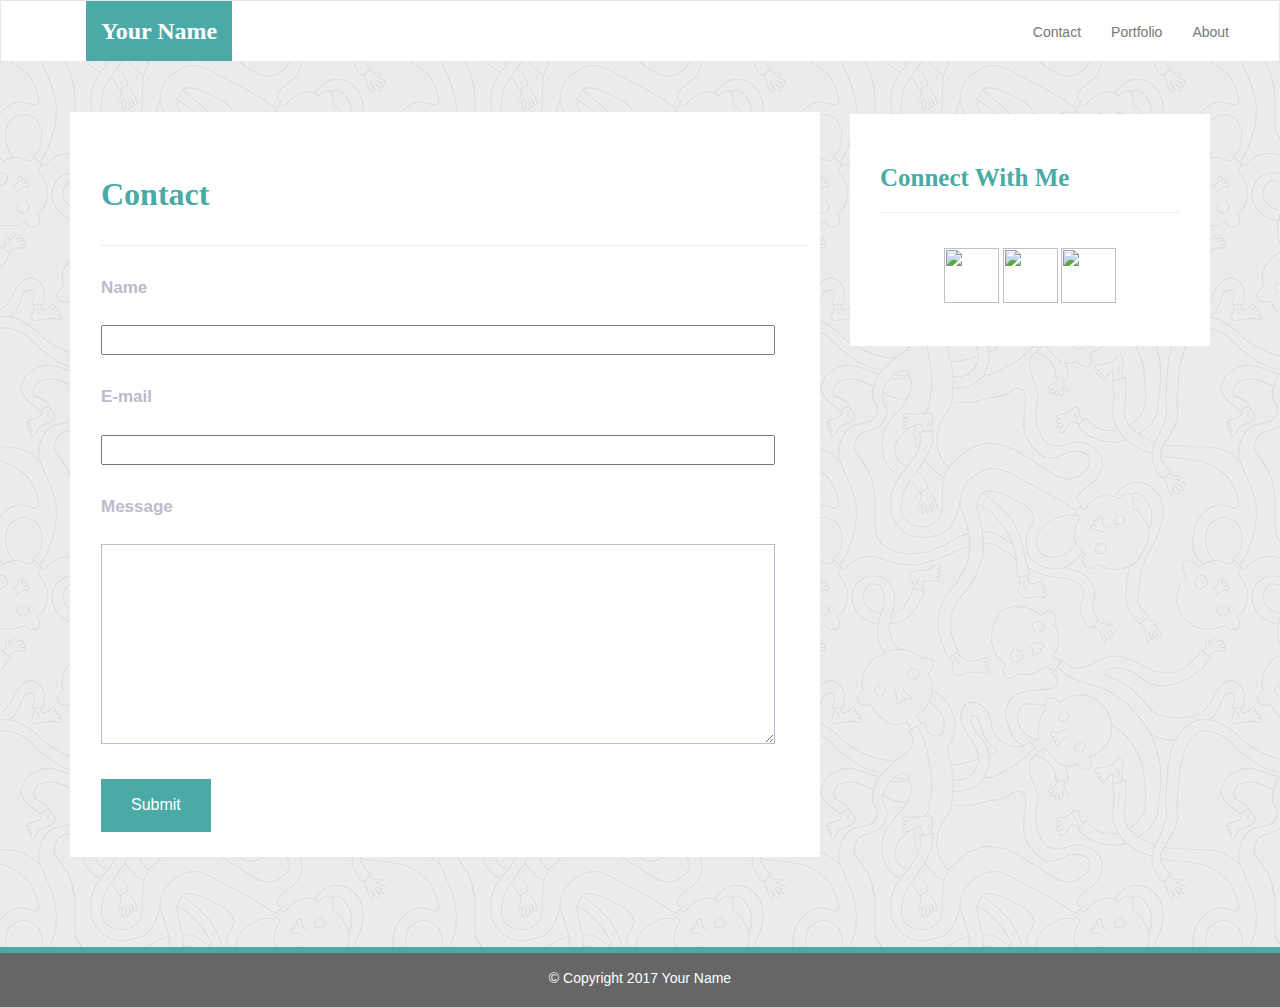
==== contact.html @ 90f9ba24 "changed icons and profile pic plus some house keeping" ====
<!DOCTYPE html>
<html lang="en-us">
  <head>

    <meta charset="UTF-8">
    <meta name="viewport" content="width=device-width, initial-scale=1.0">
    <meta http-equiv="X-UA-Compatible" content="ie=edge">

    <title>Bootstrap Basic Portfolio</title>

    <!-- Boostrap Stylesheet -->
    <link rel="stylesheet" href="https://maxcdn.bootstrapcdn.com/bootstrap/3.3.7/css/bootstrap.min.css" integrity="sha384-BVYiiSIFeK1dGmJRAkycuHAHRg32OmUcww7on3RYdg4Va+PmSTsz/K68vbdEjh4u" crossorigin="anonymous">

    <!-- Our own CSS stylesheet -->
    <link rel="stylesheet" href="assets/css/styles.css" media="screen">

  </head>

  <body>

    <!-- Start of navbar -->
    <nav class="navbar navbar-default">
      <div class="container-fluid navbar-custom">

        <!-- Brand and toggle get grouped for better mobile display -->
        <div class="navbar-header">
          <button type="button" class="navbar-toggle collapsed" data-toggle="collapse" data-target="#bs-example-navbar-collapse-1" aria-expanded="false">
            <span class="sr-only">Toggle navigation</span>
            <span class="icon-bar"></span>
            <span class="icon-bar"></span>
            <span class="icon-bar"></span>
          </button>
          <a class="navbar-brand" href="#" id="logo">Your Name</a>
        </div>

        <!-- Collect the nav links, forms, and other content for toggling -->
        <div class="collapse navbar-collapse" id="bs-example-navbar-collapse-1">
          <ul class="nav navbar-nav navbar-right navbar-right-custom">
            <li><a href="contact.html">Contact</a></li><span class="pipe"></span>
            <li><a href="portfolio.html">Portfolio</a></li><span class="pipe"></span>
            <li><a href="index.html">About</a></li>
          </ul>
        </div><!-- /.navbar-collapse -->
      </div><!-- /.container-fluid -->
    </nav>
    <!-- End of navbar -->

    <!-- Start of content wrap -->
    <div class="wrap">
      <div class="container">
        <section class="row">
          <div class="col-md-8">
            <form class="contact-form">
              <h1 class="contact-form-header">Contact</h1>
              <hr class="contact-hr"/>
              <div class="form-group">
                <label class="label-name" for="name">Name</label>
                <input type="text" id="name_input" name="user_name" />
              </div>
              <div class="form-group">
                <label class="label-mail" for="mail">E-mail</label>
                <input type="email" id="mail_input" name="user_mail" />
              </div>
              <div class="form-group">
                <label class="label-msg" for="msg">Message</label><br />
                <textarea id="msg" name="user_message_input" cols=600></textarea>
              </div>
              <button class="submit-btn">Submit</button>
            </form>
          </div>
          <div class="col-md-4">

            <!-- Start of Connect With Me Area -->
            <section id="connect-with-me-area">
              <div class="connect-with-me-content">
                <h1 class="connect-with-me-header">Connect With Me</h1>
                <hr />
                <div id="images">
                  <img src="assets/imgs/github.png" alt="" class="connect-with-me-photo">
                  <img src="assets/imgs/linkedin.png" alt="" class="connect-with-me-photo">
                  <img src="assets/imgs/stackover2.png" alt="" class="connect-with-me-photo">
                </div>
              </div>
            </section>

            <!-- End of the Connect With Me Area -->
          </div>
        </section>
      </div>
    </div>
    <!-- End of content wrap -->

    <!-- Start of footer -->
    <footer class="footer">
      <div class="two-toned-footer-color"></div>
      <p class="text-muted text-muted-footer text-center">
        &copy; Copyright 2017 Your Name
      </p>
    </footer>
    <!-- End of footer -->

    <!-- jQuery CDN -->
    <script type="text/javascript" src="https://cdnjs.cloudflare.com/ajax/libs/jquery/3.2.1/jquery.min.js"></script>

    <!-- Bootstrap CDN -->
    <script src="https://maxcdn.bootstrapcdn.com/bootstrap/3.3.7/js/bootstrap.min.js" integrity="sha384-Tc5IQib027qvyjSMfHjOMaLkfuWVxZxUPnCJA7l2mCWNIpG9mGCD8wGNIcPD7Txa" crossorigin="anonymous"></script>

  </body>

</html>
---- assets/css/styles.css ----
body {
  /* Positioning */
  margin-bottom: 150px;

  /* Typography */
  font-family: Arial, "Helvetica Neue", Helvetica, sans-serif;

  /* Visual */
  background-image: url("../imgs/ignasi_pattern_s.png");
}

html {
  /* Positioning */
  position: relative;

  /* Box-model */
  min-height: 100%;
}

/* ---------NAV START---------- */

.navbar-custom {
  background-color: #fff;
}

#logo {
  /* Box-model */
  height: 60px;
  padding-top: 20px;
  padding-bottom: 5px;

  /* Positioning */
  margin-left: 70px;
  font-family: Georgia, Times, "Times New Roman", serif;

  /* Typography */
  font-size: 24px;
  font-weight: bold;
  color: #fff;

  /* Visual */
  background: #4aaaa5;
}

.navbar-right-custom {
  /* Box-model */
  padding-top: 6px;
  padding-right: 20px;

  /* Typography */
  font-family: Arial;
  font-weight: lighter;
}

.navbar-nav > li > a:hover {
  color: #4aaaa5;
}

/* --------NAV END---------- */

.about-me-header {
  /* Positioning */
  margin-bottom: 33px;
  font-family: Georgia, Times, "Times New Roman", serif;

  /* Typography */
  font-size: 32px;
  font-weight: bold;
  color: #4aaaa5;
}

.about-me-content {
  /* Box-model */
  width: 100%;
  padding: 30px;

  /* Positioning */
  margin-top: 32px;

  /* Visual */
  background-color: #fff;
}

.about-me-content > p {
  /* Box-model */
  padding-top: 20px;

  /* Typography */
  font-size: 16px;
  line-height: 30px;
  color: #bbc;
}

#profile-image {
  /* Positioning */
  float: left;

  /* Box-model */
  width: 200px;
  height: 200px;
  margin-top: 20px;
  margin-right: 20px;
}

/* ----------------- */

/* CONNECT W/ ME CSS */

/* ----------------- */

#connect-with-me-area {
  width: 100%;

  /* Box-model */
  padding: 30px 30px 43px;

  /* Positioning */
  margin-top: 32px;

  /* Visual */
  background-color: #fff;
}

.connect-with-me-header {
  /* Positioning */
  margin-bottom: 15px;
  font-family: Georgia, Times, "Times New Roman", serif;

  /* Typography */
  font-size: 25px;
  font-weight: bold;
  color: #4aaaa5;
}

.connect-with-me-photo {
  width: 55px;

  /* Box-model */
  height: 55px;
}

#images {
  /* Box-model */
  padding-top: 15px;

  /* Typography */
  text-align: center;
}

/* -------END-------- */

.footer {
  /* Positioning */
  position: absolute;
  bottom: 0;

  /* Box-model */
  width: 100%;
  height: 60px;
  margin-top: 30px;

  /* Visual */
  background-color: #666;
}

.text-muted-footer {
  /* Positioning */
  margin-top: 15px;

  /* Typography */
  color: #fff;
}

.two-toned-footer-color {
  /* Box-model */
  height: 6px;
  padding-top: 3px;

  /* Visual */
  background-color: #4aaaa5;
}

/* ----------------- */

/* CONTACT FORM CSS  */

/* ----------------- */

.contact-form {
  width: 100%;

  /* Box-model */
  padding: 45px 10px 25px 31px;

  /* Positioning */
  margin-top: 30px;

  /* Visual */
  background-color: #fff;
}

.contact-form-header,
.port-header {
  /* Positioning */
  margin-bottom: 33px;
  font-family: Georgia, Times, "Times New Roman", serif;

  /* Typography */
  font-size: 32px;
  font-weight: bold;
  color: #4aaaa5;
}

#name_input,
#mail_input,
#msg {
  width: 95%;

  /* Box-model */
  height: 30px;

  /* Positioning */
  margin-top: 20px;
  margin-bottom: 15px;
}

#msg {
  /* Box-model */
  height: 200px;

  /* Visual */
  border-color: #bbc;
}

.label-name,
.label-msg,
.label-mail {
  /* Typography */
  font-size: 17px;
  color: #bbc;
}

.contact-hr {
  margin-bottom: 30px;
}

.submit-btn {
  /* Box-model */
  padding: 15px 30px;
  font-size: 16px;
  font-weight: lighter;

  /* Typography */
  color: #fff;

  /* Visual */
  background-color: #4aaaa5;
  border: 0;
}

/* --------END-------- */

/* ----------------- */

/* PORTFOLIO PAGE CSS */

/* ------------------ */

#portfolio-area {
  /* Box-model */
  width: 85%;
  padding: 45px 10px 25px 31px;

  /* Positioning */
  margin-top: 30px;
  margin-bottom: 200px;

  /* Visual */
  background-color: #fff;
}

.port-hr {
  margin-bottom: 40px;
}

.port-imgs {
  /* Box-model */
  width: 233px;
  height: 166px;
  margin-right: 15px;

  /* Positioning */
  margin-bottom: 15px;
}

/* --------END--------- */

/* ----------------- */

/* MEDIA  QUERY  CSS */

/* ----------------- */

@media only screen and (max-width: 767px) {
  .navbar-header {
    background-color: #4aaaa5;
  }

  #logo {
    width: 100%;

    /* Box-model */
    height: 60px;
    padding-top: 20px;
    padding-bottom: 5px;

    /* Positioning */
    margin-left: 0;
    font-family: Georgia, Times, "Times New Roman", serif;

    /* Typography */
    font-size: 24px;
    font-weight: bold;
    color: #fff;
    text-align: center;

    /* Visual */
    background: #4aaaa5;
  }
}
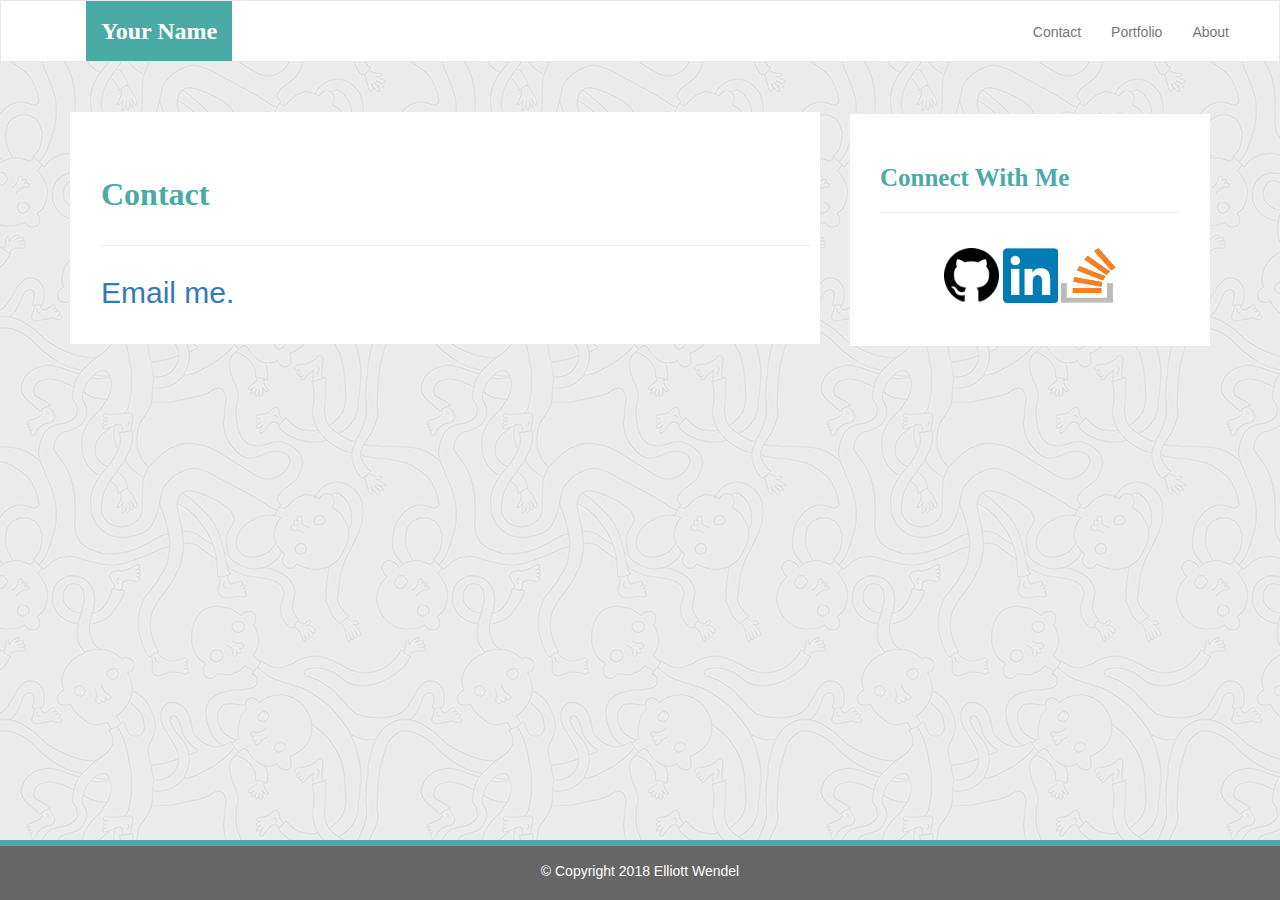
==== commit 6595d3f5: "fixed copyrights" ====
--- a/contact.html
+++ b/contact.html
@@ -53,7 +53,7 @@
             <form class="contact-form">
               <h1 class="contact-form-header">Contact</h1>
               <hr class="contact-hr"/>
-              <div class="form-group">
+              <!-- <div class="form-group">
                 <label class="label-name" for="name">Name</label>
                 <input type="text" id="name_input" name="user_name" />
               </div>
@@ -65,7 +65,8 @@
                 <label class="label-msg" for="msg">Message</label><br />
                 <textarea id="msg" name="user_message_input" cols=600></textarea>
               </div>
-              <button class="submit-btn">Submit</button>
+              <button class="submit-btn">Submit</button> -->
+              <h2><a href="https://mail.google.com/mail/?view=cm&fs=1&to=ewendel88@gmail.com">Email me.</a></h2>
             </form>
           </div>
           <div class="col-md-4">
@@ -76,9 +77,9 @@
                 <h1 class="connect-with-me-header">Connect With Me</h1>
                 <hr />
                 <div id="images">
-                  <img src="assets/imgs/github.png" alt="" class="connect-with-me-photo">
-                  <img src="assets/imgs/linkedin.png" alt="" class="connect-with-me-photo">
-                  <img src="assets/imgs/stackover2.png" alt="" class="connect-with-me-photo">
+                  <img src="assets/imgs/githubIcon.png" alt="" class="connect-with-me-photo">
+                  <img src="assets/imgs/linkedinIcon.png" alt="" class="connect-with-me-photo">
+                  <img src="assets/imgs/stackoverflowIcon.png" alt="" class="connect-with-me-photo">
                 </div>
               </div>
             </section>
@@ -94,7 +95,7 @@
     <footer class="footer">
       <div class="two-toned-footer-color"></div>
       <p class="text-muted text-muted-footer text-center">
-        &copy; Copyright 2017 Your Name
+        &copy; Copyright 2018 Elliott Wendel
       </p>
     </footer>
     <!-- End of footer -->
--- a/assets/css/styles.css
+++ b/assets/css/styles.css
@@ -291,6 +291,24 @@
 
   /* Positioning */
   margin-bottom: 15px;
+}
+
+.port-div {
+  position: relative;
+  display: inline;
+}
+
+.text-on-img {
+  float: left;
+  position: absolute;
+  bottom: -79px;
+  left: 0px;
+  color: white;
+  background-color: #4aaaa5;
+  font-size: 30px;
+  padding: 3px 5px;
+  font-family: Georgia, Times, "Times New Roman", serif;
+  /*-webkit-text-stroke: 1px black;*/
 }
 
 /* --------END--------- */
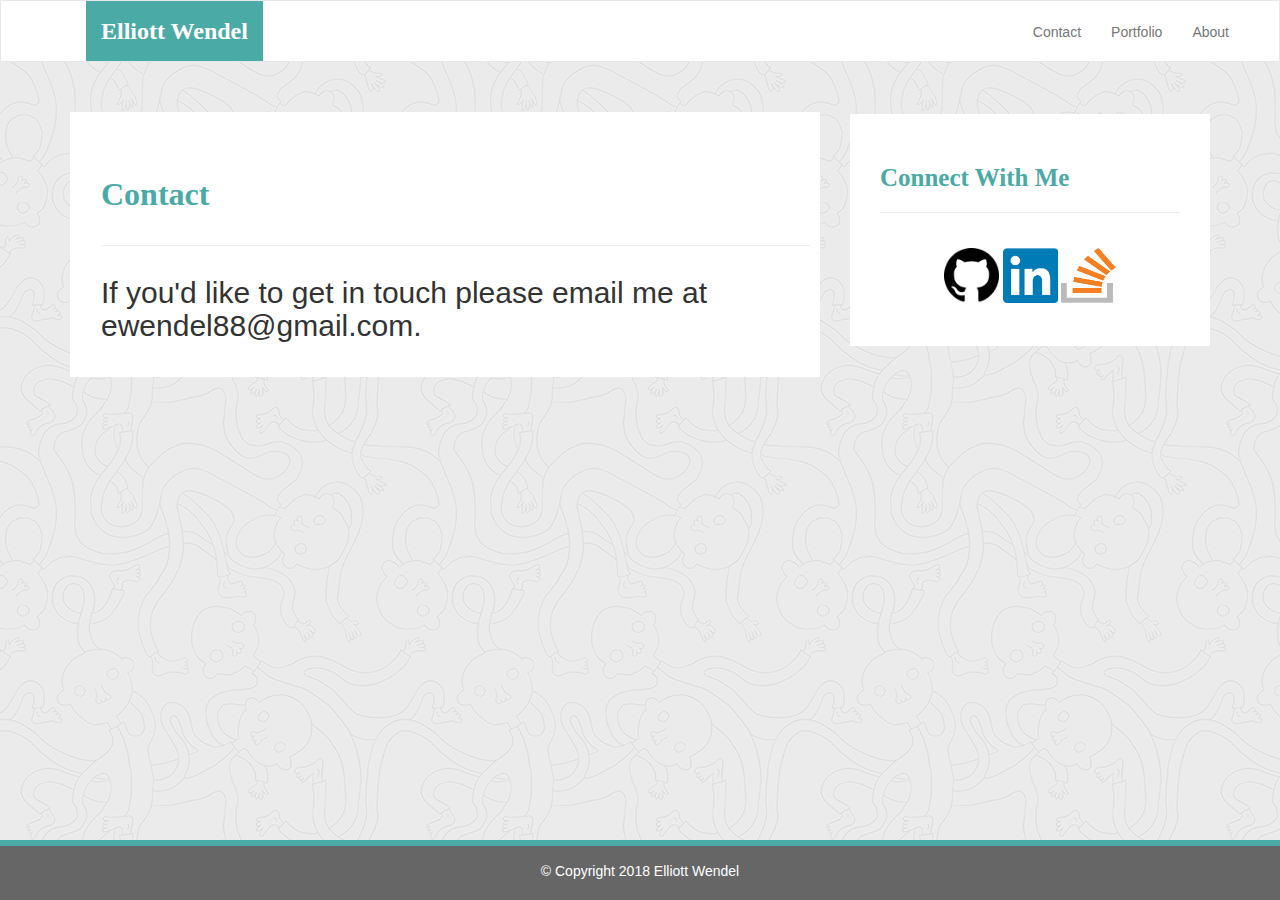
==== commit 7552362e: "Adjusted contact me page" ====
--- a/contact.html
+++ b/contact.html
@@ -6,7 +6,7 @@
     <meta name="viewport" content="width=device-width, initial-scale=1.0">
     <meta http-equiv="X-UA-Compatible" content="ie=edge">
 
-    <title>Bootstrap Basic Portfolio</title>
+    <title>Contact Elliott</title>
 
     <!-- Boostrap Stylesheet -->
     <link rel="stylesheet" href="https://maxcdn.bootstrapcdn.com/bootstrap/3.3.7/css/bootstrap.min.css" integrity="sha384-BVYiiSIFeK1dGmJRAkycuHAHRg32OmUcww7on3RYdg4Va+PmSTsz/K68vbdEjh4u" crossorigin="anonymous">
@@ -30,7 +30,7 @@
             <span class="icon-bar"></span>
             <span class="icon-bar"></span>
           </button>
-          <a class="navbar-brand" href="#" id="logo">Your Name</a>
+          <a class="navbar-brand" href="#" id="logo">Elliott Wendel</a>
         </div>
 
         <!-- Collect the nav links, forms, and other content for toggling -->
@@ -66,7 +66,7 @@
                 <textarea id="msg" name="user_message_input" cols=600></textarea>
               </div>
               <button class="submit-btn">Submit</button> -->
-              <h2><a href="https://mail.google.com/mail/?view=cm&fs=1&to=ewendel88@gmail.com">Email me.</a></h2>
+              <h2>If you'd like to get in touch please email me at ewendel88@gmail.com.</h2>
             </form>
           </div>
           <div class="col-md-4">
--- a/assets/css/styles.css
+++ b/assets/css/styles.css
@@ -88,7 +88,7 @@
   /* Typography */
   font-size: 16px;
   line-height: 30px;
-  color: #bbc;
+  color: black;
 }
 
 #profile-image {
@@ -96,7 +96,7 @@
   float: left;
 
   /* Box-model */
-  width: 200px;
+  /*width: 200px;*/
   height: 200px;
   margin-top: 20px;
   margin-right: 20px;
